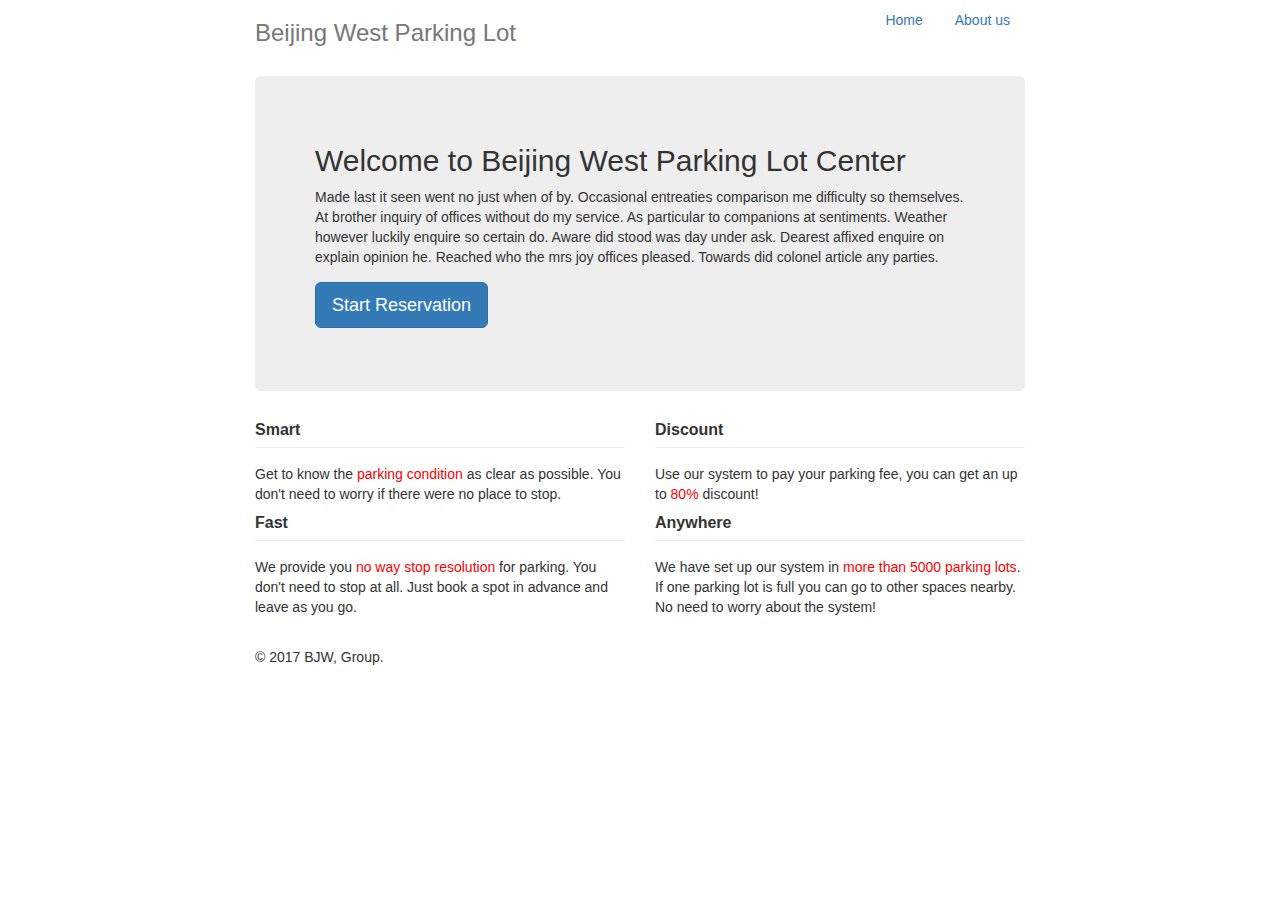
==== web/index.html @ 41c5f2a6 "Rename" ====
<!DOCTYPE html>
<html>

<head>
  <meta name="viewport" content="width=device-width, initial-scale=1">
  <title>BJW Parking Garage System</title>
  <script src="https://code.jquery.com/jquery-2.2.4.min.js" integrity="sha256-BbhdlvQf/xTY9gja0Dq3HiwQF8LaCRTXxZKRutelT44=" crossorigin="anonymous"></script>
  <script src="https://maxcdn.bootstrapcdn.com/bootstrap/3.3.7/js/bootstrap.min.js" integrity="sha384-Tc5IQib027qvyjSMfHjOMaLkfuWVxZxUPnCJA7l2mCWNIpG9mGCD8wGNIcPD7Txa" crossorigin="anonymous"></script>
  <link href="https://maxcdn.bootstrapcdn.com/bootstrap/3.3.7/css/bootstrap.min.css" rel="stylesheet" integrity="sha384-BVYiiSIFeK1dGmJRAkycuHAHRg32OmUcww7on3RYdg4Va+PmSTsz/K68vbdEjh4u" crossorigin="anonymous">
  <link rel="stylesheet" type="text/css" href="common.css">
</head>

<body>
  <div class="container">
<div class="header clearfix">
        <nav>
          <ul class="nav nav-pills pull-right">
            <li role="presentation">
            	<a href="start.html">Home</a>
            </li>
            <li role="presentation">
            	<a href="aboutus.html">About us</a>
        	</li>
          </ul>
        </nav>
        <h3 class="text-muted">Beijing West Parking Lot</h3>
      </div>

    <div class="jumbotron">
      <h2>Welcome to Beijing West Parking Lot Center</h2>
      <p>
      	Made last it seen went no just when of by. Occasional entreaties comparison me difficulty so themselves. At brother inquiry of offices without do my service. As particular to companions at sentiments. Weather however luckily enquire so certain do. Aware did stood was day under ask. Dearest affixed enquire on explain opinion he. Reached who the mrs joy offices pleased. Towards did colonel article any parties. 
      </p>
      <p>
        <a class="btn btn-primary btn-lg" href="reserve.html" role="button">
        Start Reservation</a>
      </p>
    </div>

    <div class="row marketing">
        <div class="col-lg-6">
          <h4>Smart</h4>
          <p>Get to know the <span class="red">parking condition</span> as clear as possible. You don't need to worry if there were no place to stop. </p>

          <h4>Fast</h4>
          <p>We provide you <span class="red">no way stop resolution</span> for parking. You don't need to stop at all. Just book a spot in advance and leave as you go.</p>
        </div>

        <div class="col-lg-6">
          <h4>Discount</h4>
          <p>Use our system to pay your parking fee, you can get an up to <span class="red">80%</span> discount! </p>

          <h4>Anywhere</h4>
          <p>We have set up our system in <span class="red">more than 5000 parking lots</span>. If one parking lot is full you can go to other spaces nearby. No need to worry about the system!</p>

        </div>
      </div>

      <footer class="footer">
        <p>&copy; 2017 BJW, Group.</p>
      </footer>


  </div>
</body>

</html>
---- web/common.css ----
body{
	margin:0;
	padding: 0;
}

h4{
	font-weight: bold;
	font-size:16px;
	padding-bottom: 8px;
	border-bottom: 1px solid #ececec;
	margin-bottom: 16px;
}

.red{
	color: red;
}

.container{
	max-width: 800px;
}

.footer{
	margin-top: 20px;
}

.jumbotron{
	margin: 20px auto;
}

.jumbotron p {
	font-size: 14px;
}

.form{
	margin: 20px auto;
	max-width: 600px;
	padding: 20px;
	border: 1px solid #ececec;
}

form h3{
	margin: 0 0 20px;
}

form #carnum{
	text-transform: uppercase;
	display: inline-block;
	width: 360px;
}

form .car_reg{
	border: 1px solid #ccc;
	border-radius: 4px;
	line-height: 20px;
	padding: 8px 0;
	width: 60px;
	display: inline-block;
}



.team{
	margin:20px auto;
}
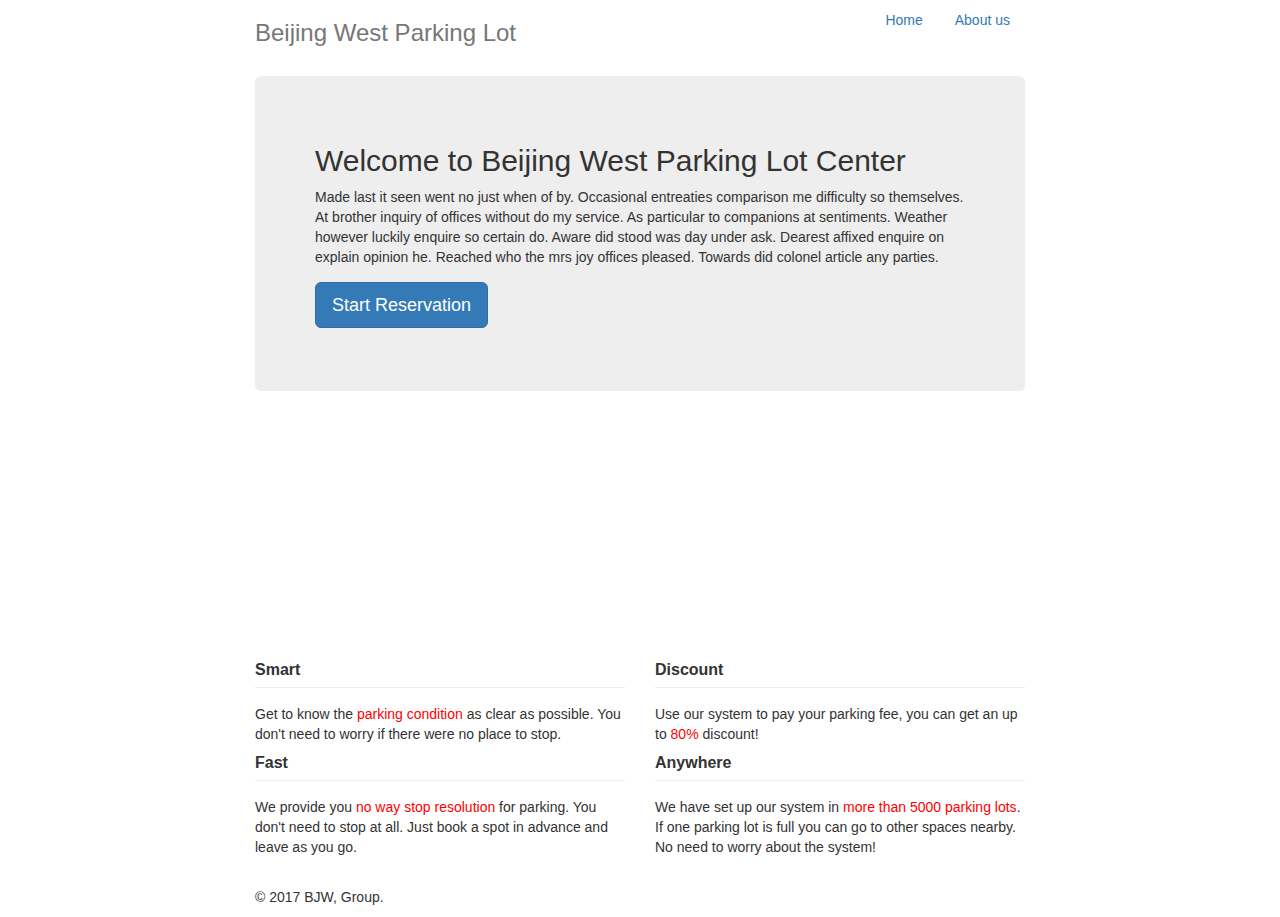
==== commit c0065ee5: "Add sample map at start page." ====
--- a/web/index.html
+++ b/web/index.html
@@ -8,6 +8,7 @@
   <script src="https://maxcdn.bootstrapcdn.com/bootstrap/3.3.7/js/bootstrap.min.js" integrity="sha384-Tc5IQib027qvyjSMfHjOMaLkfuWVxZxUPnCJA7l2mCWNIpG9mGCD8wGNIcPD7Txa" crossorigin="anonymous"></script>
   <link href="https://maxcdn.bootstrapcdn.com/bootstrap/3.3.7/css/bootstrap.min.css" rel="stylesheet" integrity="sha384-BVYiiSIFeK1dGmJRAkycuHAHRg32OmUcww7on3RYdg4Va+PmSTsz/K68vbdEjh4u" crossorigin="anonymous">
   <link rel="stylesheet" type="text/css" href="common.css">
+  <script type="text/javascript" src="http://webapi.amap.com/maps?v=1.3&key=e10abec3812f9db5941d793500a868c8"></script>
 </head>
 
 <body>
@@ -37,6 +38,10 @@
       </p>
     </div>
 
+    <div id="mapcnt">
+
+    </div>
+
     <div class="row marketing">
         <div class="col-lg-6">
           <h4>Smart</h4>
@@ -59,9 +64,9 @@
       <footer class="footer">
         <p>&copy; 2017 BJW, Group.</p>
       </footer>
+  </div>
 
-
-  </div>
+  <script type="text/javascript" src="ditu.js"></script>
 </body>
 
 </html>
--- a/web/common.css
+++ b/web/common.css
@@ -31,6 +31,13 @@
 	font-size: 14px;
 }
 
+#mapcnt{
+	width: 100%;
+	height: 200px;
+	max-width: 800px;
+	margin: 30px auto;
+}
+
 .form{
 	margin: 20px auto;
 	max-width: 600px;
@@ -57,9 +64,6 @@
 	display: inline-block;
 }
 
-
-
 .team{
 	margin:20px auto;
-}
-
+}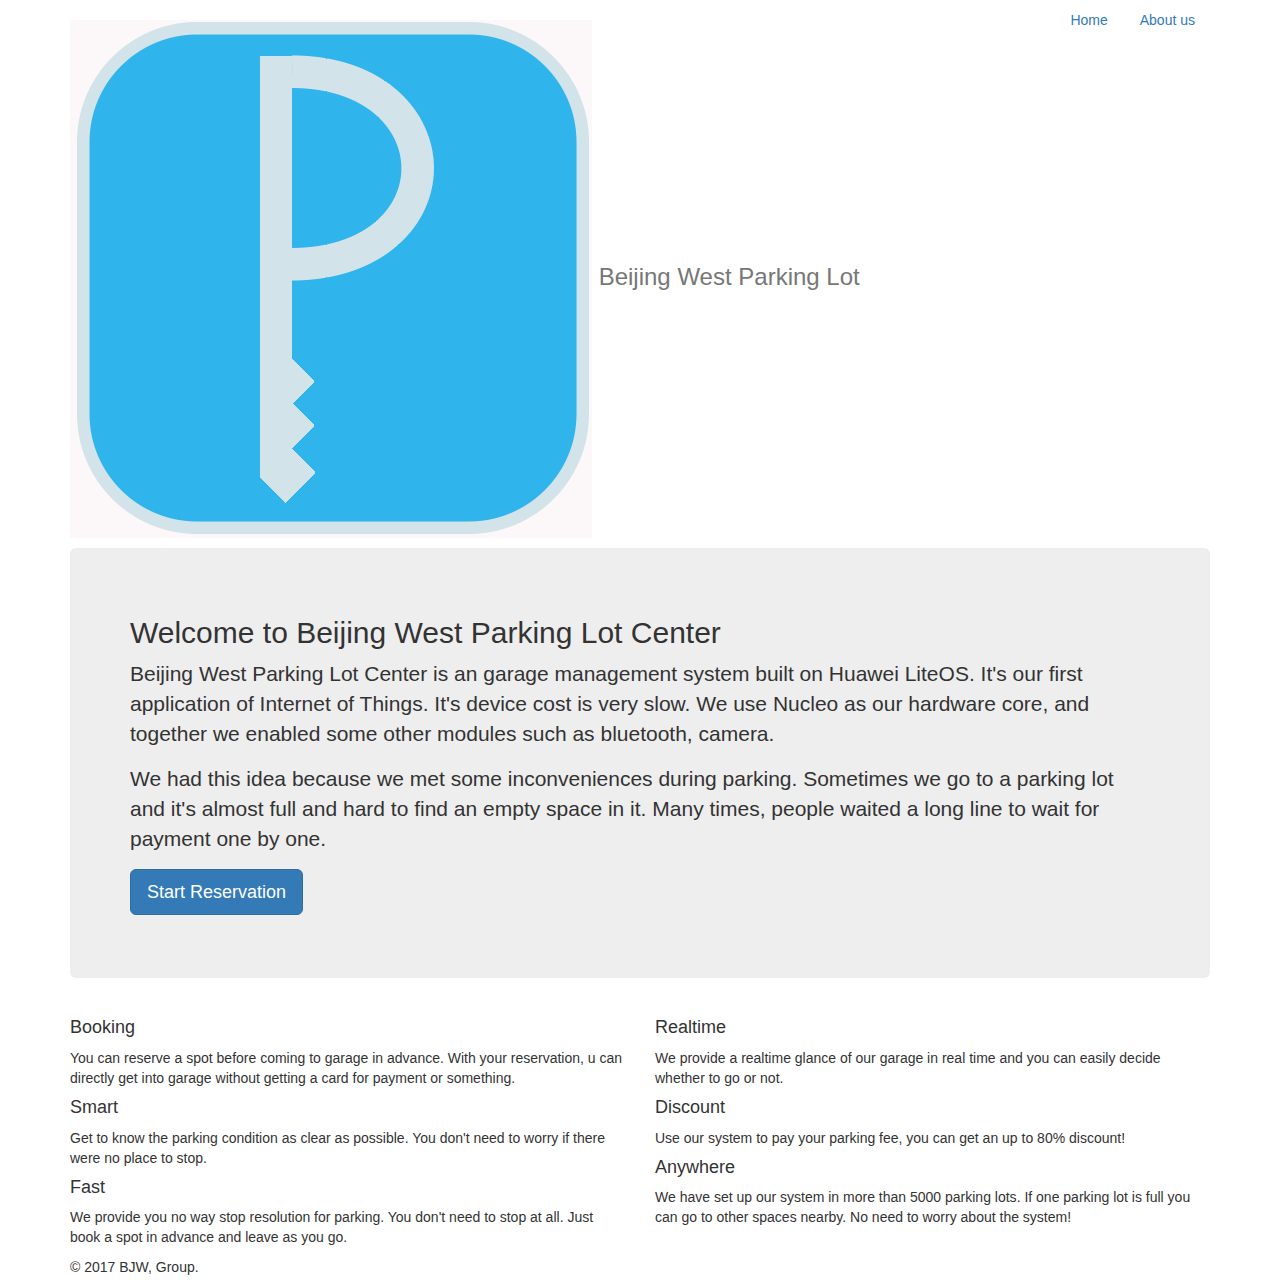
==== commit 896b8242: "Reorganize folder structure." ====
--- a/web/index.html
+++ b/web/index.html
@@ -7,66 +7,69 @@
   <script src="https://code.jquery.com/jquery-2.2.4.min.js" integrity="sha256-BbhdlvQf/xTY9gja0Dq3HiwQF8LaCRTXxZKRutelT44=" crossorigin="anonymous"></script>
   <script src="https://maxcdn.bootstrapcdn.com/bootstrap/3.3.7/js/bootstrap.min.js" integrity="sha384-Tc5IQib027qvyjSMfHjOMaLkfuWVxZxUPnCJA7l2mCWNIpG9mGCD8wGNIcPD7Txa" crossorigin="anonymous"></script>
   <link href="https://maxcdn.bootstrapcdn.com/bootstrap/3.3.7/css/bootstrap.min.css" rel="stylesheet" integrity="sha384-BVYiiSIFeK1dGmJRAkycuHAHRg32OmUcww7on3RYdg4Va+PmSTsz/K68vbdEjh4u" crossorigin="anonymous">
-  <link rel="stylesheet" type="text/css" href="common.css">
-  <script type="text/javascript" src="http://webapi.amap.com/maps?v=1.3&key=e10abec3812f9db5941d793500a868c8"></script>
+  <link rel="stylesheet" type="text/css" href="/css/common.css">
+  <link rel="icon" type="image/x-icon" href="/img/favicon.ico">
+  <script type="text/javascript" src="http://webapi.amap.com/maps?v=1.3&key=e10abec3812f9db5941d793500a868c8&vv=1"></script>
 </head>
 
 <body>
   <div class="container">
-<div class="header clearfix">
-        <nav>
-          <ul class="nav nav-pills pull-right">
-            <li role="presentation">
-            	<a href="start.html">Home</a>
-            </li>
-            <li role="presentation">
-            	<a href="aboutus.html">About us</a>
-        	</li>
-          </ul>
-        </nav>
-        <h3 class="text-muted">Beijing West Parking Lot</h3>
-      </div>
-
+    <div class="header clearfix">
+      <nav>
+        <ul class="nav nav-pills pull-right">
+          <li role="presentation">
+            <a href="start.html">Home</a>
+          </li>
+          <li role="presentation">
+            <a href="aboutus.html">About us</a>
+          </li>
+        </ul>
+      </nav>
+      <h3 class="text-muted">
+        <img alt="Beijing West Parking Lot" src="HeadLogo.png" />
+        Beijing West Parking Lot
+      </h3> 
+    </div>
     <div class="jumbotron">
       <h2>Welcome to Beijing West Parking Lot Center</h2>
       <p>
-      	Made last it seen went no just when of by. Occasional entreaties comparison me difficulty so themselves. At brother inquiry of offices without do my service. As particular to companions at sentiments. Weather however luckily enquire so certain do. Aware did stood was day under ask. Dearest affixed enquire on explain opinion he. Reached who the mrs joy offices pleased. Towards did colonel article any parties. 
+        Beijing West Parking Lot Center is an garage management system built on Huawei LiteOS. It's our first application of Internet of Things. It's device cost is very slow. We use Nucleo as our hardware core, and together we enabled some other modules such as bluetooth, camera.
+      </p>
+      <p>
+        We had this idea because we met some inconveniences during parking. Sometimes we go to a parking lot and it's almost full and hard to find an empty space in it. Many times, people waited a long line to wait for payment one by one.
       </p>
       <p>
         <a class="btn btn-primary btn-lg" href="reserve.html" role="button">
         Start Reservation</a>
       </p>
     </div>
-
     <div id="mapcnt">
-
     </div>
-
     <div class="row marketing">
-        <div class="col-lg-6">
-          <h4>Smart</h4>
-          <p>Get to know the <span class="red">parking condition</span> as clear as possible. You don't need to worry if there were no place to stop. </p>
-
-          <h4>Fast</h4>
-          <p>We provide you <span class="red">no way stop resolution</span> for parking. You don't need to stop at all. Just book a spot in advance and leave as you go.</p>
-        </div>
-
-        <div class="col-lg-6">
-          <h4>Discount</h4>
-          <p>Use our system to pay your parking fee, you can get an up to <span class="red">80%</span> discount! </p>
-
-          <h4>Anywhere</h4>
-          <p>We have set up our system in <span class="red">more than 5000 parking lots</span>. If one parking lot is full you can go to other spaces nearby. No need to worry about the system!</p>
-
-        </div>
+      <div class="col-lg-6">
+        <h4>Booking</h4>
+        <p>You can reserve a spot before coming to garage in advance. With your reservation, u can directly get into garage without getting a card for payment or something.</p>
+        <h4>Smart</h4>
+        <p>Get to know the <span class="red">parking condition</span> as clear as possible. You don't need to worry if there were no place to stop. </p>
+        <h4>Fast</h4>
+        <p>We provide you <span class="red">no way stop resolution</span> for parking. You don't need to stop at all. Just book a spot in advance and leave as you go.</p>
       </div>
-
-      <footer class="footer">
-        <p>&copy; 2017 BJW, Group.</p>
-      </footer>
+      <div class="col-lg-6">
+        <h4>Realtime</h4>
+        <p>
+          We provide a <span class="red">realtime glance of our garage</span> in real time and you can easily decide whether to go or not.
+        </p>
+        <h4>Discount</h4>
+        <p>Use our system to pay your parking fee, you can get an up to <span class="red">80%</span> discount! </p>
+        <h4>Anywhere</h4>
+        <p>We have set up our system in <span class="red">more than 5000 parking lots</span>. If one parking lot is full you can go to other spaces nearby. No need to worry about the system!</p>
+      </div>
+    </div>
+    <footer class="footer">
+      <p>&copy; 2017 BJW, Group.</p>
+    </footer>
   </div>
-
-  <script type="text/javascript" src="ditu.js"></script>
+  <script type="text/javascript" src="/js/ditu.js"></script>
 </body>
 
 </html>
